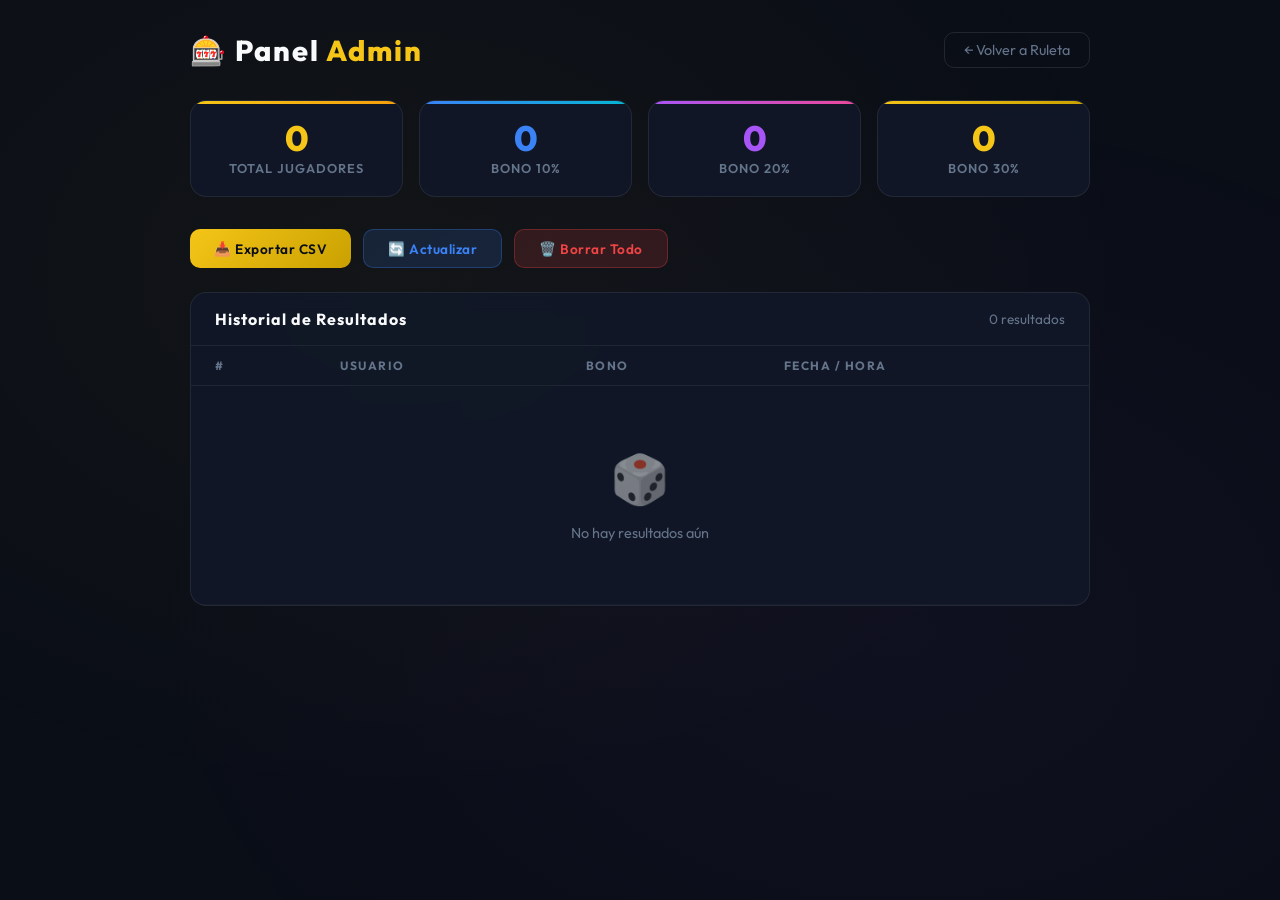
==== admin.html @ 63daf055 "Add files via upload" ====
<!DOCTYPE html>
<html lang="es">
<head>
    <meta charset="UTF-8">
    <meta name="viewport" content="width=device-width, initial-scale=1.0">
    <title>🎰 Admin - Panel de Resultados</title>
    <link rel="preconnect" href="https://fonts.googleapis.com">
    <link rel="preconnect" href="https://fonts.gstatic.com" crossorigin>
    <link href="https://fonts.googleapis.com/css2?family=Outfit:wght@300;400;600;700;800&display=swap" rel="stylesheet">
    <style>
        *, *::before, *::after { margin: 0; padding: 0; box-sizing: border-box; }

        :root {
            --bg: #0a0e17;
            --bg-card: rgba(17, 24, 39, 0.9);
            --gold: #f5c518;
            --gold-dark: #c9a100;
            --text: #f8fafc;
            --text-secondary: #94a3b8;
            --text-muted: #64748b;
            --blue: #3b82f6;
            --purple: #a855f7;
            --green: #22c55e;
            --red: #ef4444;
        }

        body {
            font-family: 'Outfit', sans-serif;
            background: var(--bg);
            color: var(--text);
            min-height: 100vh;
            padding: 2rem 1.5rem;
        }

        body::before {
            content: '';
            position: fixed;
            top: 0; left: 0;
            width: 100%; height: 100%;
            background: radial-gradient(ellipse at 30% 30%, rgba(245,197,24,0.04), transparent 60%),
                        radial-gradient(ellipse at 70% 70%, rgba(168,85,247,0.04), transparent 60%);
            pointer-events: none;
        }

        .container {
            max-width: 900px;
            margin: 0 auto;
            position: relative;
            z-index: 1;
        }

        /* Header */
        .admin-header {
            display: flex;
            justify-content: space-between;
            align-items: center;
            margin-bottom: 2rem;
            flex-wrap: wrap;
            gap: 1rem;
        }

        .admin-title {
            font-size: 1.8rem;
            font-weight: 800;
            letter-spacing: 2px;
        }

        .admin-title span { color: var(--gold); }

        .back-link {
            color: var(--text-muted);
            text-decoration: none;
            font-size: 0.9rem;
            padding: 0.5rem 1.2rem;
            border: 1px solid rgba(255,255,255,0.1);
            border-radius: 10px;
            transition: all 0.3s;
        }

        .back-link:hover {
            border-color: var(--gold);
            color: var(--gold);
        }

        /* Stats */
        .stats-grid {
            display: grid;
            grid-template-columns: repeat(auto-fit, minmax(180px, 1fr));
            gap: 1rem;
            margin-bottom: 2rem;
        }

        .stat-card {
            background: var(--bg-card);
            border: 1px solid rgba(255,255,255,0.08);
            border-radius: 16px;
            padding: 1.25rem;
            text-align: center;
            backdrop-filter: blur(10px);
            position: relative;
            overflow: hidden;
        }

        .stat-card::before {
            content: '';
            position: absolute;
            top: 0; left: 0;
            width: 100%; height: 3px;
        }

        .stat-card:nth-child(1)::before { background: linear-gradient(90deg, var(--gold), #f59e0b); }
        .stat-card:nth-child(2)::before { background: linear-gradient(90deg, var(--blue), #06b6d4); }
        .stat-card:nth-child(3)::before { background: linear-gradient(90deg, var(--purple), #ec4899); }
        .stat-card:nth-child(4)::before { background: linear-gradient(90deg, var(--gold), var(--gold-dark)); }

        .stat-value {
            font-size: 2.2rem;
            font-weight: 800;
            color: var(--gold);
            line-height: 1;
            margin-bottom: 0.25rem;
        }

        .stat-card:nth-child(2) .stat-value { color: var(--blue); }
        .stat-card:nth-child(3) .stat-value { color: var(--purple); }
        .stat-card:nth-child(4) .stat-value { color: var(--gold); }

        .stat-label {
            font-size: 0.8rem;
            color: var(--text-muted);
            letter-spacing: 1px;
            font-weight: 600;
        }

        /* Actions */
        .actions {
            display: flex;
            gap: 0.75rem;
            margin-bottom: 1.5rem;
            flex-wrap: wrap;
        }

        .action-btn {
            padding: 0.6rem 1.5rem;
            font-family: 'Outfit', sans-serif;
            font-size: 0.85rem;
            font-weight: 600;
            border: none;
            border-radius: 10px;
            cursor: pointer;
            transition: all 0.3s;
            letter-spacing: 0.5px;
        }

        .btn-export {
            background: linear-gradient(135deg, var(--gold), var(--gold-dark));
            color: var(--bg);
        }

        .btn-export:hover { transform: translateY(-2px); box-shadow: 0 5px 20px rgba(245,197,24,0.3); }

        .btn-delete {
            background: rgba(239, 68, 68, 0.15);
            color: var(--red);
            border: 1px solid rgba(239, 68, 68, 0.3);
        }

        .btn-delete:hover { background: rgba(239, 68, 68, 0.25); }

        .btn-refresh {
            background: rgba(59, 130, 246, 0.15);
            color: var(--blue);
            border: 1px solid rgba(59, 130, 246, 0.3);
        }

        .btn-refresh:hover { background: rgba(59, 130, 246, 0.25); }

        /* Table */
        .table-wrapper {
            background: var(--bg-card);
            border: 1px solid rgba(255,255,255,0.08);
            border-radius: 16px;
            overflow: hidden;
            backdrop-filter: blur(10px);
        }

        .table-header-bar {
            display: flex;
            justify-content: space-between;
            align-items: center;
            padding: 1rem 1.5rem;
            border-bottom: 1px solid rgba(255,255,255,0.06);
        }

        .table-title {
            font-weight: 700;
            font-size: 1rem;
            letter-spacing: 1px;
        }

        .result-count {
            color: var(--text-muted);
            font-size: 0.85rem;
        }

        table {
            width: 100%;
            border-collapse: collapse;
        }

        thead th {
            padding: 0.75rem 1.5rem;
            text-align: left;
            font-size: 0.75rem;
            font-weight: 700;
            letter-spacing: 1.5px;
            color: var(--text-muted);
            text-transform: uppercase;
            border-bottom: 1px solid rgba(255,255,255,0.06);
        }

        tbody td {
            padding: 0.85rem 1.5rem;
            font-size: 0.9rem;
            border-bottom: 1px solid rgba(255,255,255,0.03);
        }

        tbody tr {
            transition: background 0.2s;
        }

        tbody tr:hover {
            background: rgba(245, 197, 24, 0.03);
        }

        .bonus-badge {
            display: inline-block;
            padding: 0.25rem 0.75rem;
            border-radius: 20px;
            font-size: 0.8rem;
            font-weight: 700;
            letter-spacing: 1px;
        }

        .badge-10 {
            background: rgba(59, 130, 246, 0.15);
            color: #60a5fa;
        }

        .badge-20 {
            background: rgba(168, 85, 247, 0.15);
            color: #c084fc;
        }

        .badge-30 {
            background: rgba(245, 197, 24, 0.15);
            color: #ffe066;
        }

        .empty-state {
            text-align: center;
            padding: 3rem;
            color: var(--text-muted);
        }

        .empty-state .empty-icon {
            font-size: 3rem;
            margin-bottom: 1rem;
            opacity: 0.5;
        }

        /* Responsive */
        @media (max-width: 600px) {
            body { padding: 1rem; }
            .admin-title { font-size: 1.3rem; }
            thead th, tbody td { padding: 0.6rem 0.75rem; font-size: 0.8rem; }
            .stats-grid { grid-template-columns: repeat(2, 1fr); }
        }
    </style>
</head>
<body>
    <div class="container">
        <!-- Header -->
        <div class="admin-header">
            <h1 class="admin-title">🎰 Panel <span>Admin</span></h1>
            <a href="index.html" class="back-link">← Volver a Ruleta</a>
        </div>

        <!-- Stats -->
        <div class="stats-grid" id="statsGrid">
            <div class="stat-card">
                <div class="stat-value" id="totalUsers">0</div>
                <div class="stat-label">TOTAL JUGADORES</div>
            </div>
            <div class="stat-card">
                <div class="stat-value" id="count10">0</div>
                <div class="stat-label">BONO 10%</div>
            </div>
            <div class="stat-card">
                <div class="stat-value" id="count20">0</div>
                <div class="stat-label">BONO 20%</div>
            </div>
            <div class="stat-card">
                <div class="stat-value" id="count30">0</div>
                <div class="stat-label">BONO 30%</div>
            </div>
        </div>

        <!-- Actions -->
        <div class="actions">
            <button class="action-btn btn-export" onclick="exportCSV()">📥 Exportar CSV</button>
            <button class="action-btn btn-refresh" onclick="loadData()">🔄 Actualizar</button>
            <button class="action-btn btn-delete" onclick="clearData()">🗑️ Borrar Todo</button>
        </div>

        <!-- Table -->
        <div class="table-wrapper">
            <div class="table-header-bar">
                <span class="table-title">Historial de Resultados</span>
                <span class="result-count" id="resultCount">0 resultados</span>
            </div>
            <table>
                <thead>
                    <tr>
                        <th>#</th>
                        <th>Usuario</th>
                        <th>Bono</th>
                        <th>Fecha / Hora</th>
                    </tr>
                </thead>
                <tbody id="resultsBody">
                </tbody>
            </table>
        </div>
    </div>

    <script>
        const STORAGE_KEY = 'casinoBonusResults';

        document.addEventListener('DOMContentLoaded', loadData);

        function loadData() {
            const results = JSON.parse(localStorage.getItem(STORAGE_KEY) || '[]');
            
            // Stats
            const total = results.length;
            const c10 = results.filter(r => r.bonus === 10).length;
            const c20 = results.filter(r => r.bonus === 20).length;
            const c30 = results.filter(r => r.bonus === 30).length;

            document.getElementById('totalUsers').textContent = total;
            document.getElementById('count10').textContent = c10;
            document.getElementById('count20').textContent = c20;
            document.getElementById('count30').textContent = c30;
            document.getElementById('resultCount').textContent = `${total} resultado${total !== 1 ? 's' : ''}`;

            // Table
            const tbody = document.getElementById('resultsBody');
            
            if (results.length === 0) {
                tbody.innerHTML = `
                    <tr>
                        <td colspan="4">
                            <div class="empty-state">
                                <div class="empty-icon">🎲</div>
                                <p>No hay resultados aún</p>
                            </div>
                        </td>
                    </tr>
                `;
                return;
            }

            // Show newest first
            const sorted = [...results].reverse();
            tbody.innerHTML = sorted.map((r, i) => {
                const badgeClass = `badge-${r.bonus}`;
                return `
                    <tr>
                        <td style="color: var(--text-muted);">${sorted.length - i}</td>
                        <td style="font-weight: 600;">${escapeHtml(r.username)}</td>
                        <td><span class="bonus-badge ${badgeClass}">${r.label}</span></td>
                        <td style="color: var(--text-secondary); font-size: 0.85rem;">${r.date}</td>
                    </tr>
                `;
            }).join('');
        }

        function escapeHtml(text) {
            const div = document.createElement('div');
            div.textContent = text;
            return div.innerHTML;
        }

        function exportCSV() {
            const results = JSON.parse(localStorage.getItem(STORAGE_KEY) || '[]');
            
            if (results.length === 0) {
                alert('No hay datos para exportar');
                return;
            }

            const header = 'Usuario,Bono,Fecha\n';
            const rows = results.map(r => `"${r.username}",${r.label},"${r.date}"`).join('\n');
            const csv = header + rows;

            const blob = new Blob(['\ufeff' + csv], { type: 'text/csv;charset=utf-8;' });
            const url = URL.createObjectURL(blob);
            const a = document.createElement('a');
            a.href = url;
            a.download = `bonos_resultados_${new Date().toISOString().slice(0,10)}.csv`;
            a.click();
            URL.revokeObjectURL(url);
        }

        function clearData() {
            if (confirm('⚠️ ¿Estás seguro de borrar TODOS los resultados? Esta acción no se puede deshacer.')) {
                localStorage.removeItem(STORAGE_KEY);
                loadData();
            }
        }
    </script>
</body>
</html>
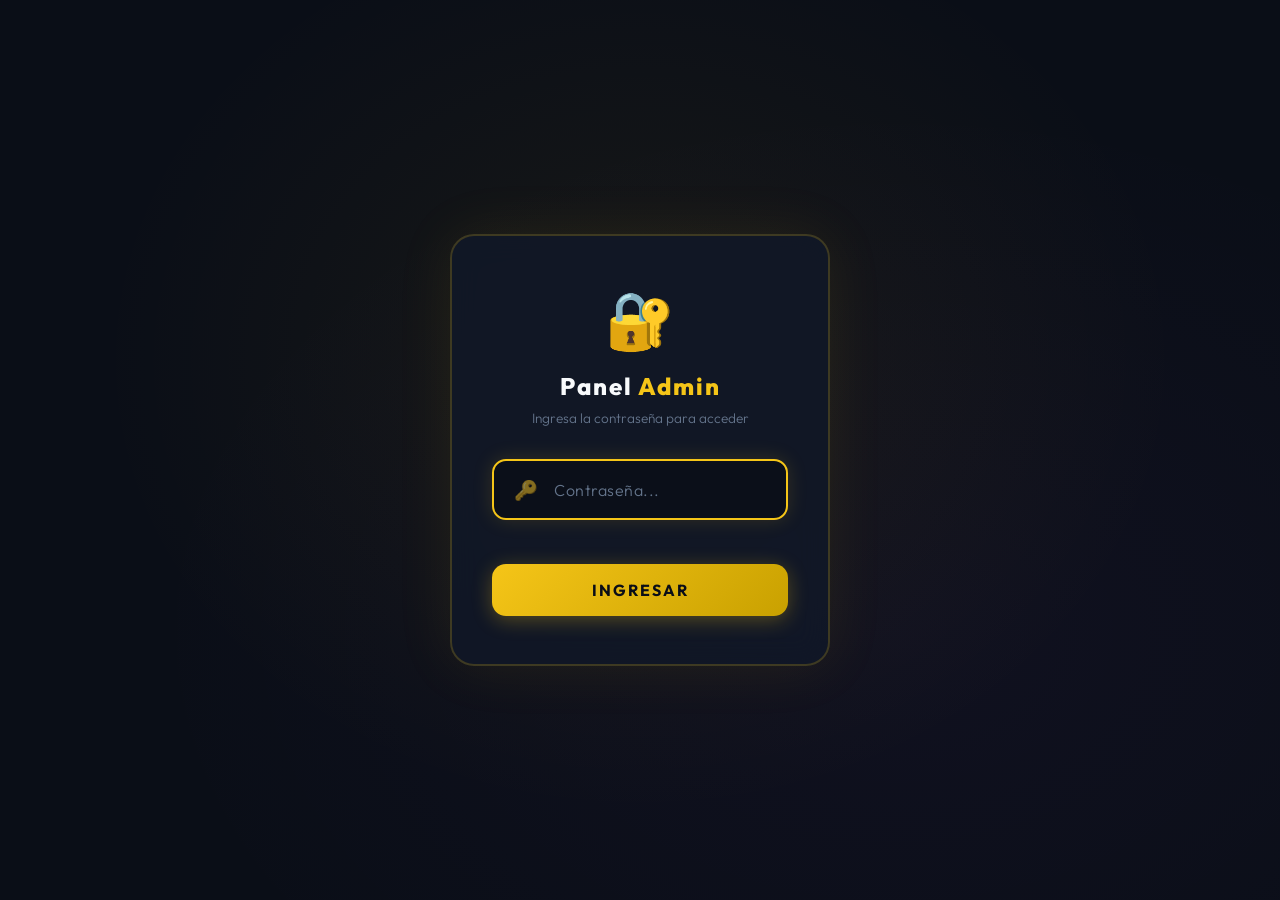
==== commit 8a99800b: "Implement login screen for admin panel Add login overlay and functionality for admin access." ====
--- a/admin.html
+++ b/admin.html
@@ -276,10 +276,178 @@
             thead th, tbody td { padding: 0.6rem 0.75rem; font-size: 0.8rem; }
             .stats-grid { grid-template-columns: repeat(2, 1fr); }
         }
+            /* Login Screen */
+        .login-overlay {
+            position: fixed;
+            top: 0; left: 0;
+            width: 100%; height: 100%;
+            background: var(--bg);
+            z-index: 9999;
+            display: flex;
+            justify-content: center;
+            align-items: center;
+        }
+
+        .login-overlay::before {
+            content: '';
+            position: absolute;
+            top: 0; left: 0;
+            width: 100%; height: 100%;
+            background: radial-gradient(ellipse at 50% 40%, rgba(245,197,24,0.06), transparent 60%),
+                        radial-gradient(ellipse at 70% 70%, rgba(168,85,247,0.04), transparent 60%);
+            pointer-events: none;
+        }
+
+        .login-box {
+            position: relative;
+            background: var(--bg-card);
+            border: 2px solid rgba(245, 197, 24, 0.2);
+            border-radius: 24px;
+            padding: 3rem 2.5rem;
+            text-align: center;
+            width: 90%;
+            max-width: 380px;
+            backdrop-filter: blur(15px);
+            box-shadow: 0 0 60px rgba(245, 197, 24, 0.08);
+        }
+
+        .login-icon {
+            font-size: 3.5rem;
+            margin-bottom: 1rem;
+            display: block;
+        }
+
+        .login-title {
+            font-size: 1.5rem;
+            font-weight: 800;
+            letter-spacing: 2px;
+            margin-bottom: 0.5rem;
+        }
+
+        .login-title span { color: var(--gold); }
+
+        .login-subtitle {
+            color: var(--text-muted);
+            font-size: 0.85rem;
+            margin-bottom: 2rem;
+            font-weight: 300;
+        }
+
+        .login-input-wrapper {
+            position: relative;
+            display: flex;
+            align-items: center;
+            background: rgba(10, 14, 23, 0.8);
+            border: 2px solid rgba(255,255,255,0.08);
+            border-radius: 14px;
+            padding: 0.25rem;
+            margin-bottom: 0.75rem;
+            transition: all 0.3s ease;
+        }
+
+        .login-input-wrapper:focus-within {
+            border-color: var(--gold);
+            box-shadow: 0 0 20px rgba(245, 197, 24, 0.15);
+        }
+
+        .login-input-icon {
+            font-size: 1.2rem;
+            padding: 0 0.5rem 0 1rem;
+            opacity: 0.5;
+        }
+
+        .login-input {
+            flex: 1;
+            background: none;
+            border: none;
+            outline: none;
+            color: var(--text);
+            font-family: 'Outfit', sans-serif;
+            font-size: 1rem;
+            padding: 0.9rem 1rem 0.9rem 0.5rem;
+            letter-spacing: 2px;
+        }
+
+        .login-input::placeholder {
+            color: var(--text-muted);
+            font-weight: 300;
+            letter-spacing: 0.5px;
+        }
+
+        .login-error {
+            color: var(--red);
+            font-size: 0.8rem;
+            min-height: 1.5rem;
+            margin-bottom: 0.5rem;
+            transition: all 0.3s;
+        }
+
+        .login-btn {
+            width: 100%;
+            padding: 1rem;
+            font-family: 'Outfit', sans-serif;
+            font-size: 1rem;
+            font-weight: 700;
+            letter-spacing: 2px;
+            color: var(--bg);
+            background: linear-gradient(135deg, var(--gold), var(--gold-dark));
+            border: none;
+            border-radius: 14px;
+            cursor: pointer;
+            transition: all 0.3s ease;
+            box-shadow: 0 4px 20px rgba(245, 197, 24, 0.3);
+        }
+
+        .login-btn:hover {
+            transform: translateY(-2px);
+            box-shadow: 0 8px 30px rgba(245, 197, 24, 0.5);
+        }
+
+        .login-btn:active {
+            transform: translateY(1px);
+        }
+
+        .login-overlay.hidden {
+            display: none;
+        }
+
+        .admin-content.hidden {
+            display: none;
+        }
+
+        @keyframes shakeLogin {
+            0%, 100% { transform: translateX(0); }
+            10%, 30%, 50%, 70%, 90% { transform: translateX(-6px); }
+            20%, 40%, 60%, 80% { transform: translateX(6px); }
+        }
+
+        .shake { animation: shakeLogin 0.5s ease; }
     </style>
 </head>
 <body>
-    <div class="container">
+    <!-- Login Screen -->
+    <div class="login-overlay" id="loginOverlay">
+        <div class="login-box" id="loginBox">
+            <span class="login-icon">🔐</span>
+            <h2 class="login-title">Panel <span>Admin</span></h2>
+            <p class="login-subtitle">Ingresa la contraseña para acceder</p>
+            <div class="login-input-wrapper">
+                <span class="login-input-icon">🔑</span>
+                <input 
+                    type="password" 
+                    id="loginPassword" 
+                    class="login-input" 
+                    placeholder="Contraseña..." 
+                    autocomplete="off"
+                >
+            </div>
+            <p class="login-error" id="loginError"></p>
+            <button class="login-btn" id="loginBtn" onclick="attemptLogin()">INGRESAR</button>
+        </div>
+    </div>
+
+    <!-- Admin Content (hidden until login) -->
+    <div class="container admin-content hidden" id="adminContent">
         <!-- Header -->
         <div class="admin-header">
             <h1 class="admin-title">🎰 Panel <span>Admin</span></h1>
@@ -335,9 +503,50 @@
     </div>
 
     <script>
+        // ========== LOGIN ==========
+        const ADMIN_PASSWORD = 'admin123';
+
+        // Enter key on password field
+        document.addEventListener('DOMContentLoaded', () => {
+            document.getElementById('loginPassword').addEventListener('keypress', (e) => {
+                if (e.key === 'Enter') attemptLogin();
+            });
+            document.getElementById('loginPassword').focus();
+        });
+
+        function attemptLogin() {
+            const input = document.getElementById('loginPassword');
+            const errorEl = document.getElementById('loginError');
+            const password = input.value;
+
+            if (!password) {
+                errorEl.textContent = '⚠️ Ingresa la contraseña';
+                shakeLoginBox();
+                return;
+            }
+
+            if (password === ADMIN_PASSWORD) {
+                // Success — hide login, show admin
+                document.getElementById('loginOverlay').classList.add('hidden');
+                document.getElementById('adminContent').classList.remove('hidden');
+                loadData();
+            } else {
+                errorEl.textContent = '❌ Contraseña incorrecta';
+                input.value = '';
+                input.focus();
+                shakeLoginBox();
+            }
+        }
+
+        function shakeLoginBox() {
+            const box = document.getElementById('loginBox');
+            box.classList.remove('shake');
+            void box.offsetHeight; // reflow
+            box.classList.add('shake');
+        }
+
+        // ========== ADMIN DATA ==========
         const STORAGE_KEY = 'casinoBonusResults';
-
-        document.addEventListener('DOMContentLoaded', loadData);
 
         function loadData() {
             const results = JSON.parse(localStorage.getItem(STORAGE_KEY) || '[]');
